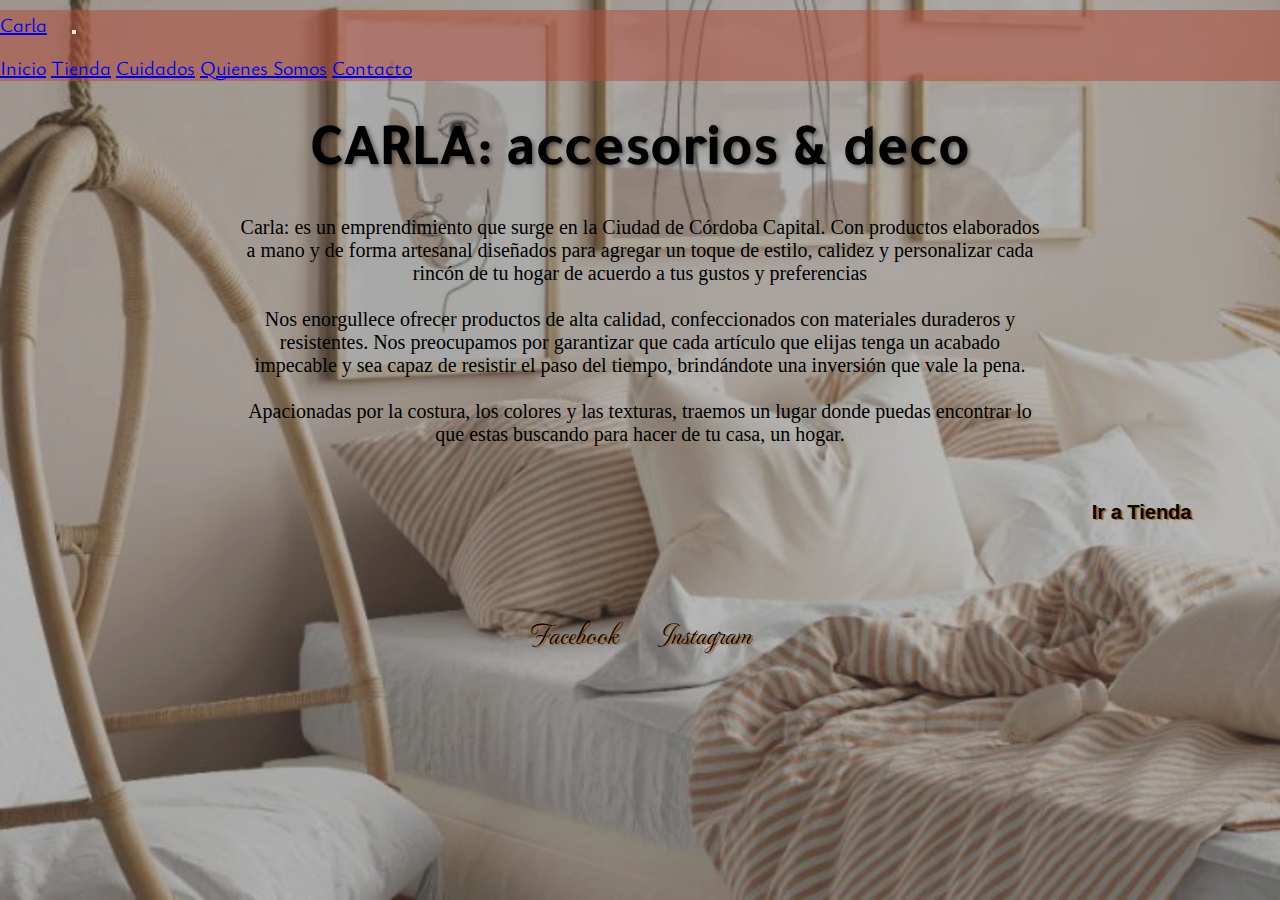
==== index.html @ f1e8c470 "Tercer Entrega" ====
<!DOCTYPE html>
<html lang="en">

<head>
  <meta charset="UTF-8">
  <meta http-equiv="X-UA-Compatible" content="IE=edge">
  <meta name="viewport" content="width=device-width, initial-scale=1.0">
  <!-- Metadescription -->
  <meta name="description" content="Los mejores accesorios en tela, amplia gama de colores, texturas y tela. Todo lo que necesitas para tu hogar">
  <!-- Metakeywords -->
  <meta name="keywords" content="tienda de accesorios, almohadones, almohadas, telas, colores, pies de cama, almohadillas, cortinas">
  <!--favIcon-->
  <link rel="shortcut icon" href="./img/favicon.jpg" type="image/x-icon">
  <!--Bootstrap-->
  <link href="https://cdn.jsdelivr.net/npm/bootstrap@5.3.0/dist/css/bootstrap.min.css" rel="stylesheet"
    integrity="sha384-9ndCyUaIbzAi2FUVXJi0CjmCapSmO7SnpJef0486qhLnuZ2cdeRhO02iuK6FUUVM" crossorigin="anonymous">
  <!--css-->
  <link rel="stylesheet" href="./css/style.css">
  <!-- Animate.css -->
  <link rel="stylesheet" href="https://cdnjs.cloudflare.com/ajax/libs/animate.css/4.1.1/animate.min.css" />
  <!--Google Fonts-->
  <link rel="preconnect" href="https://fonts.googleapis.com">
  <link rel="preconnect" href="https://fonts.gstatic.com" crossorigin>
  <link href="https://fonts.googleapis.com/css2?family=Jost:wght@200&family=Mandali&family=MonteCarlo&family=Tajawal:wght@300&family=Ysabeau+Infant:ital,wght@0,200;1,100&display=swap" rel="stylesheet">
  <!-- title  -->
  <title> CARLA: Accesorios & Deco</title>

                                            <!---------BODY SECTION--------->

<body id="index-body">
  <!---------HEADER SECTION--------->
  <header>
    <!--    NavBar Bootstrap-->
    <section class="container-fluid">
      <div class="row">
        <nav class="navbar navbar-expand-lg navbar-propiedades-mio">
          <div class="container">
            <a class="navbar-brand " href="index.html"> Carla</a>
            <button class="navbar-toggler" type="button" data-bs-toggle="collapse" data-bs-target="#navbarNavAltMarkup"
              aria-controls="navbarNavAltMarkup" aria-expanded="false" aria-label="Toggle navigation">
              <span class="navbar-toggler-icon "></span>
            </button>
            <div class="collapse navbar-collapse justify-content-around " id="navbarNavAltMarkup">
              <div class="navbar-nav">
                <a class="nav-link active" aria-current="page" href="index.html">Inicio</a>
                <a class="nav-link" href="./pages/tienda.html">Tienda</a>
                <a class="nav-link" href="./pages/cuidados.html">Cuidados</a>
                <a class="nav-link" href="./pages/quienes_somos.html">Quienes Somos</a>
                <a class="nav-link" href="./pages/contacto.html">Contacto</a>
              </div>
            </div>
          </div>
        </nav>
      </div>
    </section>
    <!--   end NavBar Bootstrap-->
  </header>
  <!--    End Header-->


  <!------- MAIN SECTION ------->
  <main id="index-main-container">
    <section class="index-main-title">
      <h1 class="animate__animated animate__zoomIn">CARLA: accesorios & deco</h1>
    </section>

    <div class="index-paragraph">
      <p>
        Carla: es un emprendimiento que surge en la Ciudad de Córdoba Capital. Con productos elaborados a mano y de
        forma artesanal diseñados para agregar un toque de estilo, calidez y personalizar cada rincón de tu hogar de
        acuerdo a tus gustos y preferencias

        <br>
        <br>
        Nos enorgullece ofrecer productos de alta calidad, confeccionados con materiales duraderos y resistentes. Nos
        preocupamos por garantizar que cada artículo que elijas tenga un acabado impecable y sea capaz de resistir el
        paso del tiempo, brindándote una inversión que vale la pena.

        <br>
        <br>
        Apacionadas por la costura, los colores y las texturas, traemos un lugar donde puedas encontrar lo que estas
        buscando para hacer de tu casa, un hogar.


      </p>

    </div>


    <button class="custom-btn btn-8 ir_tienda">
      <span> <a href="./pages/tienda.html">Ir a Tienda</a></span></button>


  </main>
  <!--END MAIN-->

  <!------- FOOTER SECTION ------->
  <footer id="index-footer">
    <div>
      <br>
      <ul class="redes">
        <li><a href="https://www.facebook.com/" target="_blank">Facebook</a></li>
        <li><a href="https://www.instagram.com/" target="_blank">Instagram</a></li>
      </ul>

    </div>
  </footer>
  <!--END FOOTER-->

  <!--bootstrap scrip-->
  <script src="https://cdn.jsdelivr.net/npm/bootstrap@5.3.0/dist/js/bootstrap.bundle.min.js"
    integrity="sha384-geWF76RCwLtnZ8qwWowPQNguL3RmwHVBC9FhGdlKrxdiJJigb/j/68SIy3Te4Bkz"
    crossorigin="anonymous"></script>
</body>
                                              <!-----------END BODY---------->
</html>
---- css/style.css ----
@charset "UTF-8";
/*Tipografias:
font-family: 'Jost', sans-serif;
font-family: 'Mandali', sans-serif;
font-family: 'MonteCarlo', cursive;
font-family: 'Tajawal', sans-serif;
font-family: 'Ysabeau Infant', sans-serif; */
* {
  margin: 0;
  padding: 0;
}

html {
  box-sizing: border-box;
}

/*Lista de tamaños de tipografías*/ /*Mapas*/
/*Colores de la página*/
/*Titulo de Cada Página: Tienda, Cuidados, Quienes Somos, Contacto*/
.title-header {
  color: rgb(22, 21, 21);
  text-shadow: 2px 2px 4px rgba(0, 0, 0, 0.5);
  text-align: center;
  font-family: "Tajawal", sans-serif;
  font-size: 30px;
  margin: 30px;
  font-size: 60px; /*60px*/
}

/*Extend Cajas de tienda*/
.caja-principal-4, .caja-principal-3, .caja-principal-2, .caja-principal-1 {
  border: 3px solid #EDE6E9;
  display: flex;
  width: 500px;
  justify-content: space-around;
  align-items: center;
}

/*Body Index, Background*/
#index-body {
  background: url("../img/background05.jpg");
  background-color: #573D33;
  background-repeat: no-repeat;
  background-size: cover;
  background-attachment: fixed;
}
@media (max-width: 576px) {
  #index-body {
    width: 100%;
  }
}

/*Grid Index*/
#index-main-container {
  margin: 3%;
  display: grid;
  grid-auto-columns: repeat auto-fit, minmax(200px, 1fr);
  grid-template-rows: auto;
  grid-template-areas: "index-main-title" "index-paragraph" "ir_tienda";
  gap: 25px;
}

.index-main-title {
  grid-area: index-main-title;
  justify-self: center;
  align-self: center;
}
@media (max-width: 576px) {
  .index-main-title {
    width: 90%;
    text-align: center;
  }
}
.index-main-title h1 {
  font-size: 60px;
  font-family: "Tajawal", sans-serif;
  text-shadow: 2px 2px 4px rgba(0, 0, 0, 0.5);
}

.index-paragraph {
  grid-area: index-paragraph;
  width: 800px;
  justify-self: center;
  color: black;
}
@media (max-width: 576px) {
  .index-paragraph {
    width: 90%;
    justify-content: center;
  }
}
.index-paragraph p {
  text-align: center;
  font-size: 20px;
}

.ir_tienda {
  grid-area: ir_tienda;
  justify-self: end;
}
@media (max-width: 576px) {
  .ir_tienda {
    width: 90%;
    justify-content: center;
  }
}
.ir_tienda a {
  text-decoration: none;
  color: black;
  text-shadow: 2px 1px 1px #a35f1b;
}

/* BOTON Robado */
button {
  margin: 20px;
}

.custom-btn {
  width: 160px;
  height: 40px;
  text-align: center;
  border-radius: 5px;
  padding: 15px 25px;
  font-family: Arial, Helvetica, sans-serif;
  font-size: 20px;
  font-weight: 500;
  background: transparent;
  cursor: pointer;
  transition: all 0.3s ease;
  position: relative;
  display: inline-block;
  outline: none;
}

.btn-8 {
  background-color: transparent;
  line-height: 42px;
  padding: 0;
  border: none;
}

.btn-8 span {
  position: relative;
  display: block;
  width: 100%;
  height: 100%;
}

.btn-8:before,
.btn-8:after {
  position: absolute;
  content: "";
  right: 0;
  bottom: 0;
  background: #7a0427;
  transition: all 0.3s ease;
}

.btn-8:before {
  height: 0%;
  width: 4px;
}

.btn-8:after {
  width: 0%;
  height: 3px;
}

.btn-8:hover:before {
  height: 100%;
}

.btn-8:hover:after {
  width: 100%;
}

.btn-8:hover {
  background: transparent;
}

.btn-8 span:hover {
  color: #07010c;
}

.btn-8 span:before,
.btn-8 span:after {
  position: absolute;
  content: "";
  left: 0;
  top: 0;
  background: #7a0427;
  transition: all 0.3s ease;
}

.btn-8 span:before {
  width: 4px;
  height: 0%;
}

.btn-8 span:after {
  height: 4px;
  width: 0%;
}

.btn-8 span:hover:before {
  height: 100%;
}

.btn-8 span:hover:after {
  width: 100%;
}

/*Footer Index*/
.redes {
  text-align: center;
}
@media (max-width: 576px) {
  .redes {
    width: 90%;
    justify-content: center;
    font-size: 20px;
  }
}
.redes li {
  display: inline;
  padding: 20px;
  text-align: center;
  font-family: "MonteCarlo", cursive;
  font-size: 30px;
  color: black;
}
.redes a {
  text-decoration: none;
  color: black;
  text-shadow: 2px 1px 1px #a35f1b;
}

/*Nav Bar bootstrap*/
.navbar-propiedades-mio {
  margin-top: 10px;
  background-color: rgba(175, 77, 60, 0.55);
  font-family: "Ysabeau Infant", sans-serif;
  font-size: 20px; /*20px*/
  text-shadow: 1px rgba(0, 0, 0, 0.5);
}

body {
  /*Background gradient*/
  background: rgb(14, 14, 13);
  background: -moz-linear-gradient(0deg, rgb(14, 14, 13) 11%, rgb(215, 206, 197) 52%);
  background: -webkit-linear-gradient(0deg, rgb(14, 14, 13) 11%, rgb(215, 206, 197) 52%);
  background: linear-gradient(0deg, rgb(14, 14, 13) 11%, rgb(215, 206, 197) 52%);
  filter: progid:DXImageTransform.Microsoft.gradient(startColorstr="#0e0e0d",endColorstr="#d7cec5",GradientType=1);
  /*desde aca media querys*/
}
body .grid-container-tienda {
  padding: 10px;
  margin: 5%;
  font-family: "Mandali", sans-serif;
  display: grid;
  grid-template-columns: repeat(2, auto);
  grid-template-rows: repeat(2, auto);
  grid-template-areas: " caja-principal-1 caja-principal-3" "caja-principal-2  caja-principal-4";
  gap: 15px;
  justify-content: center;
  align-items: center;
  justify-items: center;
}
body .grid-container-tienda section h3 {
  text-align: center;
  font-family: "Ysabeau Infant";
}
body .grid-container-tienda section p {
  padding: 5px;
  text-align: center justify;
}
body .grid-container-tienda section img {
  width: 200px;
  height: 300px;
  margin: 10px;
  object-fit: cover;
  border-radius: 5px;
}
@media (max-width: 576px) {
  body .grid-container-tienda {
    width: auto;
    align-content: center;
    grid-template-columns: 1fr;
    grid-template-areas: "caja-principal-1" "caja-principal-2" "caja-principal-3" "caja-principal-4";
  }
}

/*Grid Areas*/
.caja-principal-1 {
  grid-area: caja-principal-1;
}

.caja-principal-2 {
  grid-area: caja-principal-2;
}

.caja-principal-3 {
  grid-area: caja-principal-3;
}

.caja-principal-4 {
  grid-area: caja-principal-4;
}

/*Titulo de Cada Página: Tienda, Cuidados, Quienes Somos, Contacto*/
.title-header {
  color: black;
  text-align: center;
  font-family: "Tajawal", sans-serif;
  font-size: 40px;
  margin: 50px;
  font-size: 70px;
}

.title-header {
  animation-name: animacion-titulo;
  animation-duration: 1.2s;
  animation-fill-mode: forwards; /* Para que se mantenga el estado final de la animación */
  animation-timing-function: ease-out;
}

@keyframes animacion-titulo {
  from {
    transform: translateY(-100%);
    color: #7c0321;
  }
  to {
    color: rgb(8, 8, 8);
  }
}
.grid-container-cuidados {
  margin: 5%;
  display: grid;
  grid-template-columns: repeat(2, 1fr);
  grid-template-rows: repeat(2, 1fr);
  grid-template-areas: "cuidados01  cuidados03" "cuidados02  cuidados03";
  gap: 20px;
  justify-content: center;
}
.grid-container-cuidados section {
  display: flex;
  flex-wrap: wrap;
  align-content: flex-start;
  gap: 20px;
  border: 1px solid black;
  width: auto;
  height: auto;
  margin: 0;
  padding: 0;
}
.grid-container-cuidados div {
  align-self: center;
  width: 100%;
}
.grid-container-cuidados img {
  width: 100%;
  height: 350px;
  object-fit: cover;
}
.grid-container-cuidados h4 {
  padding: 10px;
  font-family: "Ysabeau Infant", serif;
  align-self: center;
  text-align: center;
}
.grid-container-cuidados p {
  align-self: center;
  text-align: justify;
  font-family: "Mandali", sans-serif;
  padding-right: 15px;
  padding-left: 15px;
}

/*Grid Areas*/
.cuidados01 {
  grid-area: cuidados01;
}

.cuidados02 {
  grid-area: cuidados02;
}

.cuidados03 {
  grid-area: cuidados03;
  display: flex;
  flex-direction: column;
}
.cuidados03 img {
  width: 100%;
  height: 350px;
  object-fit: cover;
  object-position: center;
}
.cuidados03 p {
  gap: 20px;
  padding: 15px;
}

span {
  font-weight: bold;
  font: 17px;
}

@media (max-width: 576px) {
  .grid-container-cuidados {
    margin: 15px;
    grid-template-columns: 80vw;
    grid-template-areas: "cuidados01" "cuidados02" "cuidados03";
  }
  div {
    width: 100%;
  }
  img {
    max-width: 100%;
    height: auto;
  }
}
.quienes-somos-main {
  padding: 10px;
  margin: 5%;
}
@media (max-width: 576px) {
  .quienes-somos-main body {
    width: 100%;
  }
}
.quienes-somos-main p {
  font-size: 20px;
  color: black;
  font-family: "Tajawal", sans-serif;
}
@media (max-width: 576px) {
  .quienes-somos-main p {
    margin-top: 10%;
  }
}

.img-carrousel {
  height: 400px;
  object-fit: cover;
  border-radius: 10px;
}

.grid-container-footer {
  display: grid;
  padding: 20px;
  margin: 1%;
  border-top: solid 3px rgba(175, 77, 60, 0.55);
  color: white;
  font-family: "Mandali", sans-serif;
  font-size: 15px;
  grid-template-columns: repeat(5, 1fr);
  grid-template-rows: 2fr, 2fr, 0.2;
  grid-template-areas: "cont-grid maps-grid segu-grid  segu-grid     what-grid " "cba-grid  maps-grid  .  redes-grid  icon-wha-grid" "end-grid end-grid end-grid end-grid end-grid";
  justify-content: center;
  align-content: center;
}

.end-grid {
  grid-area: end-grid;
  padding: 20px;
  border-top: solid 3px rgba(175, 77, 60, 0.55);
}
.end-grid h4 {
  text-align: center;
  font-family: "MonteCarlo", cursive;
}

.cont-grid {
  grid-area: cont-grid;
}

.cba-grid {
  grid-area: cba-grid;
}

.maps-grid {
  grid-area: maps-grid;
  align-items: start;
  padding: 20px;
}

.segu-grid {
  grid-area: segu-grid;
}

.redes-grid {
  grid-area: redes-grid;
}

.what-grid {
  grid-area: what-grid;
  align-items: end;
}

.icon-wha-grid {
  grid-area: icon-wha-grid;
}

@media (max-width: 576px) {
  .grid-container-footer {
    grid-template-columns: 1fr;
    grid-template-rows: auto;
    grid-template-areas: "cont-grid" "maps-grid" "segu-grid" "what-grid" "cba-grid" "." "redes-grid" "icon-wha-grid" "end-grid";
    justify-content: center;
  }
}
/*Boton ENVIAR*/
/*Fuente*/
.modifica-font {
  font-family: "Tajawal", sans-serif;
  font-weight: bold;
}

/*Color de fondo*/
.color-boton {
  background-color: rgba(175, 77, 60, 0.55);
  border: #573D33 solid 1.5px;
  text-shadow: none;
}

/*Hover*/
.animacion-boton a:hover {
  background-color: transparent !important;
  font-weight: bold;
}

/*# sourceMappingURL=style.css.map */
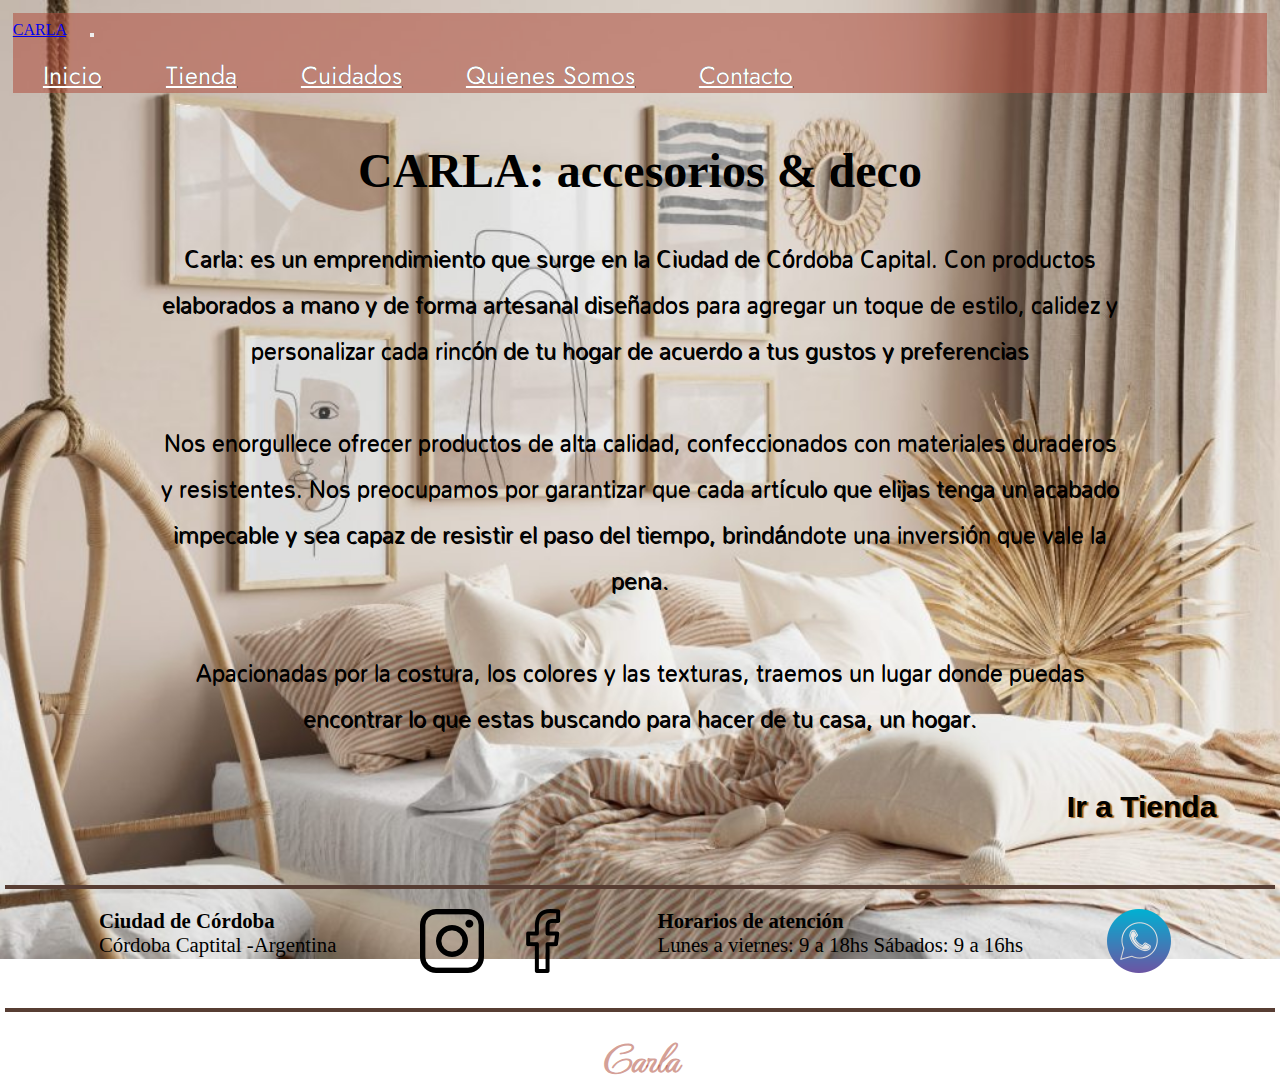
==== commit 4041aa34: "Proyecto final" ====
--- a/index.html
+++ b/index.html
@@ -6,9 +6,11 @@
   <meta http-equiv="X-UA-Compatible" content="IE=edge">
   <meta name="viewport" content="width=device-width, initial-scale=1.0">
   <!-- Metadescription -->
-  <meta name="description" content="Los mejores accesorios en tela, amplia gama de colores, texturas y tela. Todo lo que necesitas para tu hogar">
+  <meta name="description"
+    content="Los mejores accesorios en tela, amplia gama de colores, texturas y tela. Todo lo que necesitas para tu hogar">
   <!-- Metakeywords -->
-  <meta name="keywords" content="tienda de accesorios, almohadones, almohadas, telas, colores, pies de cama, almohadillas, cortinas">
+  <meta name="keywords"
+    content="tienda de accesorios, almohadones, almohadas, telas, colores, pies de cama, almohadillas, cortinas">
   <!--favIcon-->
   <link rel="shortcut icon" href="./img/favicon.jpg" type="image/x-icon">
   <!--Bootstrap-->
@@ -21,11 +23,13 @@
   <!--Google Fonts-->
   <link rel="preconnect" href="https://fonts.googleapis.com">
   <link rel="preconnect" href="https://fonts.gstatic.com" crossorigin>
-  <link href="https://fonts.googleapis.com/css2?family=Jost:wght@200&family=Mandali&family=MonteCarlo&family=Tajawal:wght@300&family=Ysabeau+Infant:ital,wght@0,200;1,100&display=swap" rel="stylesheet">
+  <link
+    href="https://fonts.googleapis.com/css2?family=Amiri+Quran&family=Jost:wght@200&family=Mandali&family=MonteCarlo&family=Tajawal:wght@300&display=swap"
+    rel="stylesheet">
   <!-- title  -->
   <title> CARLA: Accesorios & Deco</title>
 
-                                            <!---------BODY SECTION--------->
+  <!---------BODY SECTION--------->
 
 <body id="index-body">
   <!---------HEADER SECTION--------->
@@ -33,20 +37,20 @@
     <!--    NavBar Bootstrap-->
     <section class="container-fluid">
       <div class="row">
-        <nav class="navbar navbar-expand-lg navbar-propiedades-mio">
+        <nav class="navbar navbar-expand-lg  navbar-propiedades-mio col-sm-12">
           <div class="container">
-            <a class="navbar-brand " href="index.html"> Carla</a>
+            <a class="navbar-brand " href="index.html"> CARLA</a>
             <button class="navbar-toggler" type="button" data-bs-toggle="collapse" data-bs-target="#navbarNavAltMarkup"
               aria-controls="navbarNavAltMarkup" aria-expanded="false" aria-label="Toggle navigation">
               <span class="navbar-toggler-icon "></span>
             </button>
             <div class="collapse navbar-collapse justify-content-around " id="navbarNavAltMarkup">
               <div class="navbar-nav">
-                <a class="nav-link active" aria-current="page" href="index.html">Inicio</a>
-                <a class="nav-link" href="./pages/tienda.html">Tienda</a>
-                <a class="nav-link" href="./pages/cuidados.html">Cuidados</a>
-                <a class="nav-link" href="./pages/quienes_somos.html">Quienes Somos</a>
-                <a class="nav-link" href="./pages/contacto.html">Contacto</a>
+                <a class="nav-link font-barra active" aria-current="page" href="index.html">Inicio</a>
+                <a class="nav-link font-barra" href="./pages/tienda.html">Tienda</a>
+                <a class="nav-link font-barra" href="./pages/cuidados.html">Cuidados</a>
+                <a class="nav-link font-barra" href="./pages/quienes_somos.html">Quienes Somos</a>
+                <a class="nav-link font-barra" href="./pages/contacto.html">Contacto</a>
               </div>
             </div>
           </div>
@@ -59,8 +63,13 @@
 
 
   <!------- MAIN SECTION ------->
-  <main id="index-main-container">
-    <section class="index-main-title">
+  <main> 
+    <div >
+
+   
+  <article id="index-main-container">
+    
+   <section class="index-main-title">
       <h1 class="animate__animated animate__zoomIn">CARLA: accesorios & deco</h1>
     </section>
 
@@ -80,8 +89,6 @@
         <br>
         Apacionadas por la costura, los colores y las texturas, traemos un lugar donde puedas encontrar lo que estas
         buscando para hacer de tu casa, un hogar.
-
-
       </p>
 
     </div>
@@ -89,28 +96,55 @@
 
     <button class="custom-btn btn-8 ir_tienda">
       <span> <a href="./pages/tienda.html">Ir a Tienda</a></span></button>
+    </article>
+  </div>
 
+ 
 
   </main>
   <!--END MAIN-->
 
   <!------- FOOTER SECTION ------->
-  <footer id="index-footer">
+  <footer id="footer">
+
+  <div>
+    <h4>Ciudad de Córdoba</h4>
+    <p> Córdoba Captital -Argentina</p>
+  </div>
+
+
     <div>
-      <br>
       <ul class="redes">
-        <li><a href="https://www.facebook.com/" target="_blank">Facebook</a></li>
-        <li><a href="https://www.instagram.com/" target="_blank">Instagram</a></li>
+        <a href="https://www.instagram.com/" target="_blank"> <img src="../img/instagram.png"
+          alt="Logo de Instagram"></a>
+      <a href="https://www.facebook.com/" target="_blank"> <img src="../img/Facebook.png" alt="Logo de Facebook"></a>
       </ul>
+    </div>
 
-    </div>
+      <div>
+        <h4>Horarios de atención</h4>
+      <ul>
+        Lunes a viernes: 9 a 18hs
+        Sábados: 9 a 16hs
+      </ul>
+      </div>
+      
+      <div class="icon-wha-grid">
+        <a href="https://web.whatsapp.com/" target="_blank"> <img src="../img/whatsappppp.png" alt="Logo de whatsapp"></a>
+      </div>
+   
   </footer>
   <!--END FOOTER-->
+
+  <section class="end">
+    <p>Carla</p>
+   </section>
 
   <!--bootstrap scrip-->
   <script src="https://cdn.jsdelivr.net/npm/bootstrap@5.3.0/dist/js/bootstrap.bundle.min.js"
     integrity="sha384-geWF76RCwLtnZ8qwWowPQNguL3RmwHVBC9FhGdlKrxdiJJigb/j/68SIy3Te4Bkz"
     crossorigin="anonymous"></script>
 </body>
-                                              <!-----------END BODY---------->
+<!-----------END BODY---------->
+
 </html>--- a/css/style.css
+++ b/css/style.css
@@ -1,20 +1,25 @@
 @charset "UTF-8";
 /*Tipografias:
+font-family: 'Amiri Quran', serif;
 font-family: 'Jost', sans-serif;
 font-family: 'Mandali', sans-serif;
 font-family: 'MonteCarlo', cursive;
-font-family: 'Tajawal', sans-serif;
-font-family: 'Ysabeau Infant', sans-serif; */
+font-family: 'Tajawal', sans-serif; */
+html {
+  box-sizing: border-box;
+}
+
+html, body {
+  height: 100%;
+}
+
 * {
   margin: 0;
   padding: 0;
 }
 
-html {
-  box-sizing: border-box;
-}
-
-/*Lista de tamaños de tipografías*/ /*Mapas*/
+/*Lista de tamaños de tipografías*/
+/*Mapas*/
 /*Colores de la página*/
 /*Titulo de Cada Página: Tienda, Cuidados, Quienes Somos, Contacto*/
 .title-header {
@@ -27,61 +32,63 @@
   font-size: 60px; /*60px*/
 }
 
-/*Extend Cajas de tienda*/
-.caja-principal-4, .caja-principal-3, .caja-principal-2, .caja-principal-1 {
-  border: 3px solid #EDE6E9;
-  display: flex;
-  width: 500px;
-  justify-content: space-around;
-  align-items: center;
+#body-tienda .grid-container-tienda section {
+  height: 50vh;
+  border: solid 3px black;
+  display: flex;
+  border-radius: 7px;
+}
+
+/*Fondo*/
+#body-contacto, #body-quienes-somos, #body-cuidados, #body-tienda {
+  background: rgb(215, 206, 197);
+  background: -moz-linear-gradient(0deg, rgb(215, 206, 197) 77%, rgb(14, 14, 13) 96%);
+  background: -webkit-linear-gradient(0deg, rgb(215, 206, 197) 77%, rgb(14, 14, 13) 96%);
+  background: linear-gradient(0deg, rgb(215, 206, 197) 77%, rgb(14, 14, 13) 96%);
+  filter: progid:DXImageTransform.Microsoft.gradient(startColorstr="#d7cec5",endColorstr="#0e0e0d",GradientType=1);
+  background-attachment: fixed;
 }
 
 /*Body Index, Background*/
 #index-body {
-  background: url("../img/background05.jpg");
-  background-color: #573D33;
+  background: url("../img/wallpaper.jpeg");
   background-repeat: no-repeat;
   background-size: cover;
   background-attachment: fixed;
-}
-@media (max-width: 576px) {
-  #index-body {
-    width: 100%;
-  }
-}
-
-/*Grid Index*/
-#index-main-container {
+  width: 100vw;
+  /*Grid Index*/
+}
+#index-body #index-main-container {
   margin: 3%;
   display: grid;
-  grid-auto-columns: repeat auto-fit, minmax(200px, 1fr);
+  grid-auto-columns: 1fr;
   grid-template-rows: auto;
   grid-template-areas: "index-main-title" "index-paragraph" "ir_tienda";
   gap: 25px;
 }
-
+#index-body section {
+  margin: 1%;
+}
+
+/*áreas Grid*/
 .index-main-title {
   grid-area: index-main-title;
   justify-self: center;
   align-self: center;
 }
-@media (max-width: 576px) {
-  .index-main-title {
-    width: 90%;
-    text-align: center;
-  }
-}
 .index-main-title h1 {
-  font-size: 60px;
-  font-family: "Tajawal", sans-serif;
-  text-shadow: 2px 2px 4px rgba(0, 0, 0, 0.5);
+  font-size: 3em;
 }
 
 .index-paragraph {
   grid-area: index-paragraph;
-  width: 800px;
+  width: 80%;
   justify-self: center;
   color: black;
+  font-size: 1.2em;
+  font-family: "Mandali", sans-serif;
+  text-shadow: 0.5px 0.5px 0.5px black;
+  border-radius: 15px;
 }
 @media (max-width: 576px) {
   .index-paragraph {
@@ -91,7 +98,7 @@
 }
 .index-paragraph p {
   text-align: center;
-  font-size: 20px;
+  font-size: 1.2em;
 }
 
 .ir_tienda {
@@ -108,6 +115,7 @@
   text-decoration: none;
   color: black;
   text-shadow: 2px 1px 1px #a35f1b;
+  font-size: 1.5em;
 }
 
 /* BOTON Robado */
@@ -210,83 +218,69 @@
   width: 100%;
 }
 
-/*Footer Index*/
-.redes {
-  text-align: center;
-}
-@media (max-width: 576px) {
-  .redes {
-    width: 90%;
-    justify-content: center;
-    font-size: 20px;
-  }
-}
-.redes li {
-  display: inline;
-  padding: 20px;
-  text-align: center;
-  font-family: "MonteCarlo", cursive;
-  font-size: 30px;
-  color: black;
-}
-.redes a {
-  text-decoration: none;
-  color: black;
-  text-shadow: 2px 1px 1px #a35f1b;
-}
-
+/*Footer index*/
 /*Nav Bar bootstrap*/
 .navbar-propiedades-mio {
   margin-top: 10px;
   background-color: rgba(175, 77, 60, 0.55);
-  font-family: "Ysabeau Infant", sans-serif;
-  font-size: 20px; /*20px*/
-  text-shadow: 1px rgba(0, 0, 0, 0.5);
-}
-
-body {
-  /*Background gradient*/
-  background: rgb(14, 14, 13);
-  background: -moz-linear-gradient(0deg, rgb(14, 14, 13) 11%, rgb(215, 206, 197) 52%);
-  background: -webkit-linear-gradient(0deg, rgb(14, 14, 13) 11%, rgb(215, 206, 197) 52%);
-  background: linear-gradient(0deg, rgb(14, 14, 13) 11%, rgb(215, 206, 197) 52%);
-  filter: progid:DXImageTransform.Microsoft.gradient(startColorstr="#0e0e0d",endColorstr="#d7cec5",GradientType=1);
-  /*desde aca media querys*/
-}
-body .grid-container-tienda {
-  padding: 10px;
-  margin: 5%;
+}
+
+.font-barra {
+  font-family: "Jost", sans-serif;
+  font-size: 25px; /*20px*/
+  text-shadow: 0.5px 0px black;
+  padding-left: 30px !important;
+  padding-right: 30px !important;
+  color: white !important;
+}
+
+/*General*/
+p::selection {
+  background-color: #c09e90;
+}
+
+#body-tienda .grid-container-tienda {
+  width: 100%;
+  margin: 50px auto;
+  padding: 5%;
   font-family: "Mandali", sans-serif;
   display: grid;
   grid-template-columns: repeat(2, auto);
-  grid-template-rows: repeat(2, auto);
-  grid-template-areas: " caja-principal-1 caja-principal-3" "caja-principal-2  caja-principal-4";
-  gap: 15px;
+  grid-template-rows: auto;
+  grid-template-areas: " caja-principal-1 caja-principal-3" "caja-principal-2 caja-principal-4";
+  gap: 10px;
+  justify-items: center;
+  align-items: stretch;
+  justify-content: space-evenly;
+}
+#body-tienda .grid-container-tienda section div {
+  display: flex;
+  flex-direction: column;
   justify-content: center;
-  align-items: center;
-  justify-items: center;
-}
-body .grid-container-tienda section h3 {
+}
+#body-tienda .grid-container-tienda section div h3 {
   text-align: center;
   font-family: "Ysabeau Infant";
 }
-body .grid-container-tienda section p {
-  padding: 5px;
-  text-align: center justify;
-}
-body .grid-container-tienda section img {
-  width: 200px;
-  height: 300px;
-  margin: 10px;
+#body-tienda .grid-container-tienda section div p {
+  padding: 10px;
+  text-align: center;
+}
+#body-tienda .grid-container-tienda section div p a {
+  color: rgb(0, 0, 0);
+}
+#body-tienda .grid-container-tienda section img {
   object-fit: cover;
-  border-radius: 5px;
-}
-@media (max-width: 576px) {
-  body .grid-container-tienda {
-    width: auto;
-    align-content: center;
+}
+@media (min-width: 250px) and (max-width: 1150px) {
+  #body-tienda .grid-container-tienda {
     grid-template-columns: 1fr;
     grid-template-areas: "caja-principal-1" "caja-principal-2" "caja-principal-3" "caja-principal-4";
+  }
+  #body-tienda .grid-container-tienda section {
+    flex-flow: column wrap;
+    height: auto;
+    gap: 20px;
   }
 }
 
@@ -312,9 +306,8 @@
   color: black;
   text-align: center;
   font-family: "Tajawal", sans-serif;
-  font-size: 40px;
+  font-size: 4em;
   margin: 50px;
-  font-size: 70px;
 }
 
 .title-header {
@@ -409,125 +402,141 @@
 @media (max-width: 576px) {
   .grid-container-cuidados {
     margin: 15px;
-    grid-template-columns: 80vw;
+    grid-template-columns: 100%;
     grid-template-areas: "cuidados01" "cuidados02" "cuidados03";
-  }
-  div {
-    width: 100%;
-  }
-  img {
-    max-width: 100%;
-    height: auto;
-  }
-}
-.quienes-somos-main {
+    gap: 2px;
+  }
+}
+img {
+  max-width: 100%;
+  height: auto;
+}
+
+#body-quienes-somos .quienes-somos-main {
   padding: 10px;
   margin: 5%;
+  display: grid;
+  grid-template-rows: 1fr 1fr 0.2fr;
+  grid-template-areas: "container-fluid" "parrafo" "gracias";
+  align-items: center;
+  gap: 2em;
 }
 @media (max-width: 576px) {
-  .quienes-somos-main body {
-    width: 100%;
-  }
-}
-.quienes-somos-main p {
-  font-size: 20px;
+  #body-quienes-somos .quienes-somos-main p {
+    padding: 1%;
+  }
+}
+
+.container-fluid {
+  grid-area: container-fluid;
+}
+
+.parrafo {
+  grid-area: parrafo;
+  font-size: 1.2em;
+  padding: 20px;
+  margin: 4%;
+  font-family: "Tajawal", sans-serif;
+  height: 100%;
+}
+
+.gracias {
+  grid-area: gracias;
+  text-align: center;
+  font-family: "Jost", sans-serif;
+  font-weight: bold;
+  font-size: 25px;
+  color: rgba(175, 77, 60, 0.55);
+  text-shadow: rgb(71, 67, 67) 1px 1px 1px;
+}
+
+.img-carrousel {
+  object-fit: cover;
+}
+
+.borde {
+  border-radius: 15px;
+}
+
+#footer {
+  margin: 5px;
+  padding: 20px;
+  border-top: solid #573D33 4px;
+  border-bottom: solid #573D33 4px;
+  display: flex;
+  flex-flow: row wrap;
+  justify-content: space-evenly;
+  font-size: 1.3em;
+}
+#footer li {
+  list-style-type: none;
+  font-size: 1.8em;
   color: black;
-  font-family: "Tajawal", sans-serif;
-}
-@media (max-width: 576px) {
-  .quienes-somos-main p {
-    margin-top: 10%;
-  }
-}
-
-.img-carrousel {
-  height: 400px;
-  object-fit: cover;
-  border-radius: 10px;
-}
-
-.grid-container-footer {
-  display: grid;
-  padding: 20px;
-  margin: 1%;
-  border-top: solid 3px rgba(175, 77, 60, 0.55);
-  color: white;
-  font-family: "Mandali", sans-serif;
-  font-size: 15px;
-  grid-template-columns: repeat(5, 1fr);
-  grid-template-rows: 2fr, 2fr, 0.2;
-  grid-template-areas: "cont-grid maps-grid segu-grid  segu-grid     what-grid " "cba-grid  maps-grid  .  redes-grid  icon-wha-grid" "end-grid end-grid end-grid end-grid end-grid";
+  padding: 10px;
+}
+#footer a {
+  font-family: "MonteCarlo", cursive;
+  font-size: 30px;
+  text-decoration: none;
+  padding: 10px;
+  color: black;
+}
+@media screen and (max-width: 576px) {
+  #footer #footer {
+    flex-flow: column;
+  }
+  #footer div:nth-child(3n) {
+    display: none;
+  }
+  #footer div:nth-child(3n) {
+    align-items: center;
+  }
+  #footer h5 {
+    display: none;
+  }
+}
+
+.end {
+  display: flex;
   justify-content: center;
-  align-content: center;
-}
-
-.end-grid {
-  grid-area: end-grid;
-  padding: 20px;
-  border-top: solid 3px rgba(175, 77, 60, 0.55);
-}
-.end-grid h4 {
-  text-align: center;
   font-family: "MonteCarlo", cursive;
-}
-
-.cont-grid {
-  grid-area: cont-grid;
-}
-
-.cba-grid {
-  grid-area: cba-grid;
-}
-
-.maps-grid {
-  grid-area: maps-grid;
-  align-items: start;
-  padding: 20px;
-}
-
-.segu-grid {
-  grid-area: segu-grid;
-}
-
-.redes-grid {
-  grid-area: redes-grid;
-}
-
-.what-grid {
-  grid-area: what-grid;
-  align-items: end;
-}
-
-.icon-wha-grid {
-  grid-area: icon-wha-grid;
-}
-
-@media (max-width: 576px) {
-  .grid-container-footer {
-    grid-template-columns: 1fr;
-    grid-template-rows: auto;
-    grid-template-areas: "cont-grid" "maps-grid" "segu-grid" "what-grid" "cba-grid" "." "redes-grid" "icon-wha-grid" "end-grid";
-    justify-content: center;
-  }
-}
+  color: rgba(175, 77, 60, 0.55);
+  font-size: 40px;
+  font-weight: bolder;
+}
+
 /*Boton ENVIAR*/
-/*Fuente*/
+/*Fuente BS*/
 .modifica-font {
   font-family: "Tajawal", sans-serif;
   font-weight: bold;
 }
 
-/*Color de fondo*/
+/*Color de fondo BS */
 .color-boton {
   background-color: rgba(175, 77, 60, 0.55);
   border: #573D33 solid 1.5px;
   text-shadow: none;
 }
 
-/*Hover*/
+/*Hover BS*/
 .animacion-boton a:hover {
   background-color: transparent !important;
   font-weight: bold;
 }
 
+#contacto-main iframe {
+  width: 40%;
+}
+
+.mapa-contacto {
+  margin: 20px;
+  display: flex;
+  flex-flow: column wrap;
+  align-items: center;
+}
+.mapa-contacto h3 {
+  margin: 15px;
+}
+
 /*# sourceMappingURL=style.css.map */
